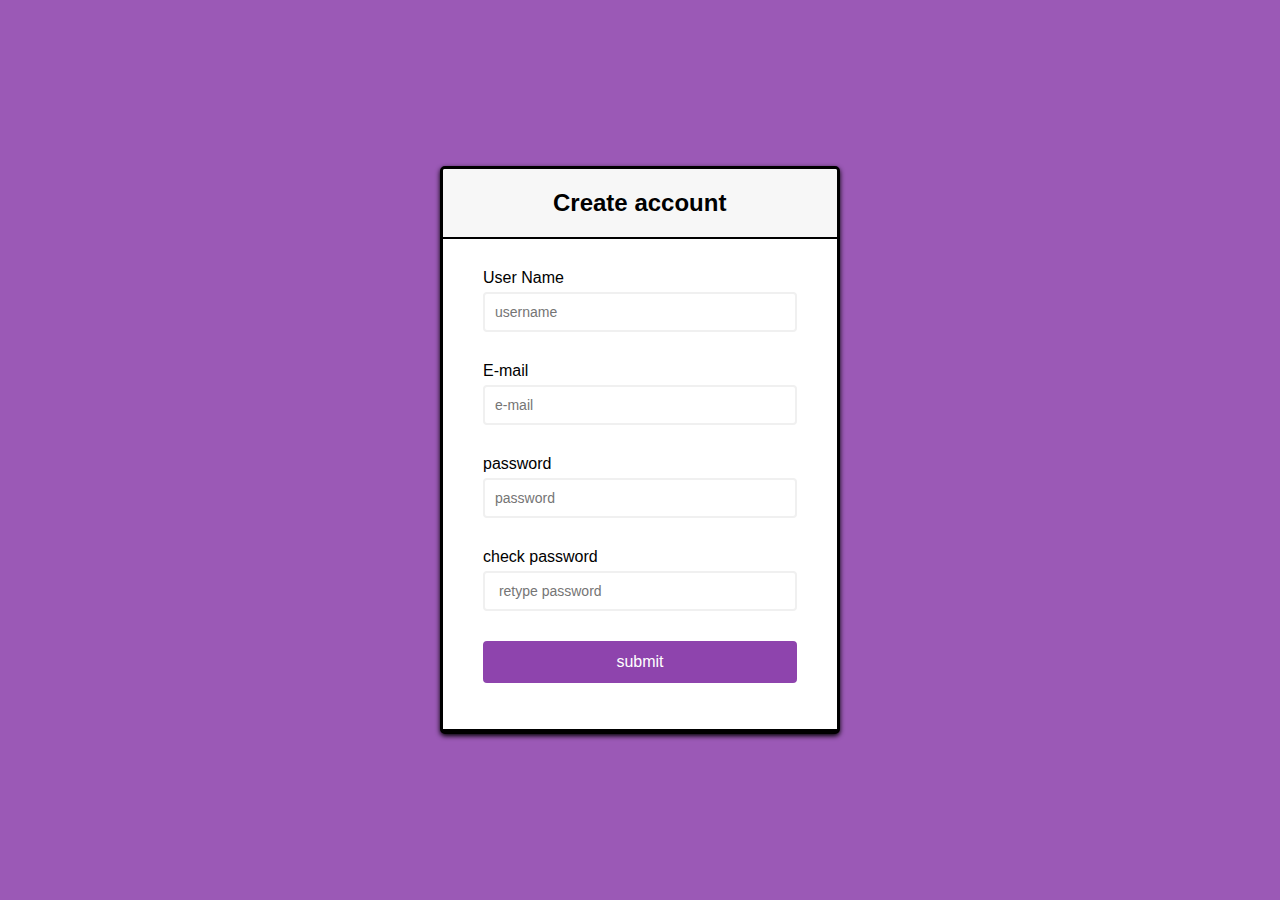
==== form2.html @ 7777858e "initial commit (added all files)" ====
<html lang="en">
<head>

    <title>contact form</title>
    <link rel="stylesheet" href="css2.css">
    <link rel="stylesheet" href="https://stackpath.bootstrapcdn.com/font-awesome/4.7.0/css/font-awesome.min.css" integrity="sha384-wvfXpqpZZVQGK6TAh5PVlGOfQNHSoD2xbE+QkPxCAFlNEevoEH3Sl0sibVcOQVnN" crossorigin="anonymous">
    <script src="foscript.js"></script>
</head>
<body>
    <div class="cn">
        <div class="he">
          <h2>Create account</h2>
        </div>
        <form class="form" id="form">
            <div class="form-control" success>
                <label for="">User Name</label>
                <input type="text" placeholder="username" id="username">
                <i class="fos fo-check-circle"></i>
                <i class="fos fo-exclamation-circle"></i>
              
              <small>error message</small>
              
            </div>
          <div class="form-control" error>
                <label for="">E-mail</label>
                <input type="email" placeholder="e-mail" id="email">
                <i class="fos fo-check-circle"></i>
                <i class="fos fo-exclamation-circle"></i>
              
              <small>error message</small>
              
            </div>
          <div class="form-control">
                <label for="">password</label>
                <input type="password" placeholder="password" id="password">
                <i class="fos fo-check-circle"></i>
                <i class="fos fo-exclamation-circle"></i>
              
              <small>error message</small>
              
            </div>
          <div class="form-control">
                <label for="">check password</label>
                <input type="password" placeholder=" retype password" id="password2">
                <i class="fos fo-check-circle"></i>
                <i class="fos fo-exclamation-circle"></i>
              
              <small>error message</small>
              
            </div>
          <button>submit</button>
          
          
          <form>
      </div>
</body>
</html>
---- css2.css ----
*{
    box-sizing: border-box;
  }
  body{
      
    background-color: #9b59b6;
    font-family: 'open sans',sans-serif;
    display: flex;
    align-items: center;
    justify-content: center;
    min-height: 100vh;
    margin: 0;
  }
  .cn{
    background-color: #fff;
    border-radius: 5px;
    border-bottom: 5px solid black;
    border-top:3px solid black ;
    border-left: 3px solid black;
    border-right: 3px solid black;
    box-shadow: 0 2px 5px rgba(0 , 0 , 0 , 3);
    overflow: hidden;
    width: 400px;
    max-width: 100%;
  }
  
  .he{
    background-color: #f7f7f7;
    border-bottom: 2px solid black;
    padding: 20px 110px;
  }
  .he h2{
    margin: 0;
  }
  .form{
    padding: 30px 40px;
  }
  
  .form-control{
    margin-bottom: 10px;
    padding-bottom: 20px;
    position: relative;
  }
  
  .form-control label{
    
    display: inline-block;
    margin-bottom: 5px;
  }
  .form-control input{
    
    border: 2px solid #f0f0f0;
    border-radius: 4px;
    display: block;
    font-family: inherit;
    font-size: 14px;
    padding: 10px;
    width: 100%;
  }

  .form-control.success input{
border-color: #2ecc71;
  }

  .form-control.error input{
    border-color: #e74c3c;
  }

  
  .form-control i{
      position: absolute;
      top: 40px;
      right: 10px;
      visibility: hidden;
  }
  .form-control.success i.fo-check-circle{
    color: #2ecc71;
    visibility: visible;
  }

  .form-control.error i.fo-exclamation-circle{
    color: #e74c3c;
    visibility: visible;
  }

  .form-control small{
      visibility: hidden;
      position: absolute;
      bottom: 0;
      left: 0;
  }
  .form-control.erroe small{
    color: #e74c3c;
    visibility: visible;
  }

  .form button{
      background-color: #8e44ad;
      border: 2px solid #8e44ad;
      border-radius: 4px;
      
      color: #fff;
      display: block;
      padding: 10px;
      font-size: 16px;
      font-family: inherit;
      width: 100%;

  }
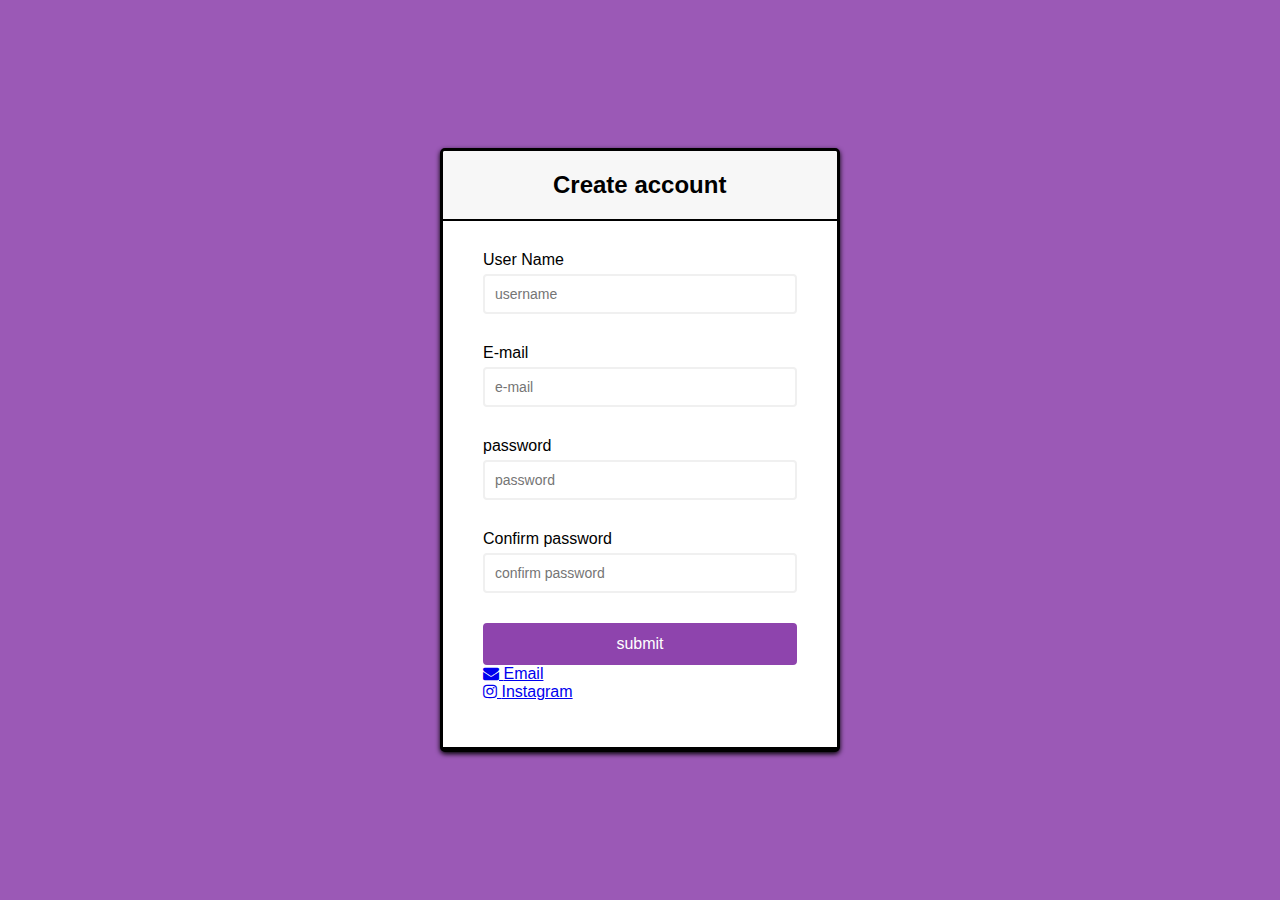
==== commit 7697ed4a: "added email and instagram" ====
--- a/form2.html
+++ b/form2.html
@@ -9,12 +9,13 @@
 <body>
     <div class="cn">
         <div class="he">
+          <!-- <img src="logo.png" width="25px" height="25px"> -->
           <h2>Create account</h2>
         </div>
         <form class="form" id="form">
             <div class="form-control" success>
-                <label for="">User Name</label>
-                <input type="text" placeholder="username" id="username">
+                <label for=""> <font style="font-family: 'Franklin Gothic Medium', 'Arial Narrow', Arial, sans-serif;" > User Name</font></label>
+                <input class="b-ii" type="text" placeholder="username" id="username">
                 <i class="fos fo-check-circle"></i>
                 <i class="fos fo-exclamation-circle"></i>
               
@@ -22,8 +23,8 @@
               
             </div>
           <div class="form-control" error>
-                <label for="">E-mail</label>
-                <input type="email" placeholder="e-mail" id="email">
+                <label for=""><font style="font-family: 'Franklin Gothic Medium', 'Arial Narrow', Arial, sans-serif;" >E-mail</font></label>
+                <input class="b-ii" type="email" placeholder="e-mail" id="email">
                 <i class="fos fo-check-circle"></i>
                 <i class="fos fo-exclamation-circle"></i>
               
@@ -31,8 +32,8 @@
               
             </div>
           <div class="form-control">
-                <label for="">password</label>
-                <input type="password" placeholder="password" id="password">
+                <label for=""><font style="font-family: 'Franklin Gothic Medium', 'Arial Narrow', Arial, sans-serif;" >password</font></label>
+                <input class="b-ii" type="password" placeholder="password" id="password">
                 <i class="fos fo-check-circle"></i>
                 <i class="fos fo-exclamation-circle"></i>
               
@@ -40,18 +41,33 @@
               
             </div>
           <div class="form-control">
-                <label for="">check password</label>
-                <input type="password" placeholder=" retype password" id="password2">
+                <label for=""><font style="font-family: 'Franklin Gothic Medium', 'Arial Narrow', Arial, sans-serif;" >Confirm password</font></label>
+                <input class="b-ii" type="password" placeholder="confirm password" id="password2">
                 <i class="fos fo-check-circle"></i>
                 <i class="fos fo-exclamation-circle"></i>
               
               <small>error message</small>
               
             </div>
-          <button>submit</button>
+          <button class="bt"> <span class="bti">submit</span> </button>
           
           
-          <form>
+          
+      
+        <div class="btn-containe">
+        <a href="mailto:@rahulbysanigupta@amail.com" class="b-ii">
+          <i class="fa fa-envelope"></i>
+          <span>Email</span>
+        </a>
+        </div>
+      
+        <div class="btn-container">
+        <a href="https://www.instagram.com/p/CIBAUI9F951caR0_1AXbRDdG_egBZHqv2gQzRI0/?igshid=r0xj4lz2xprw" class="btn-i">
+          <i class="fa fa-instagram"></i>
+          <span>Instagram</span>
+        </a>
+        </div>
       </div>
+  </form>
 </body>
 </html>